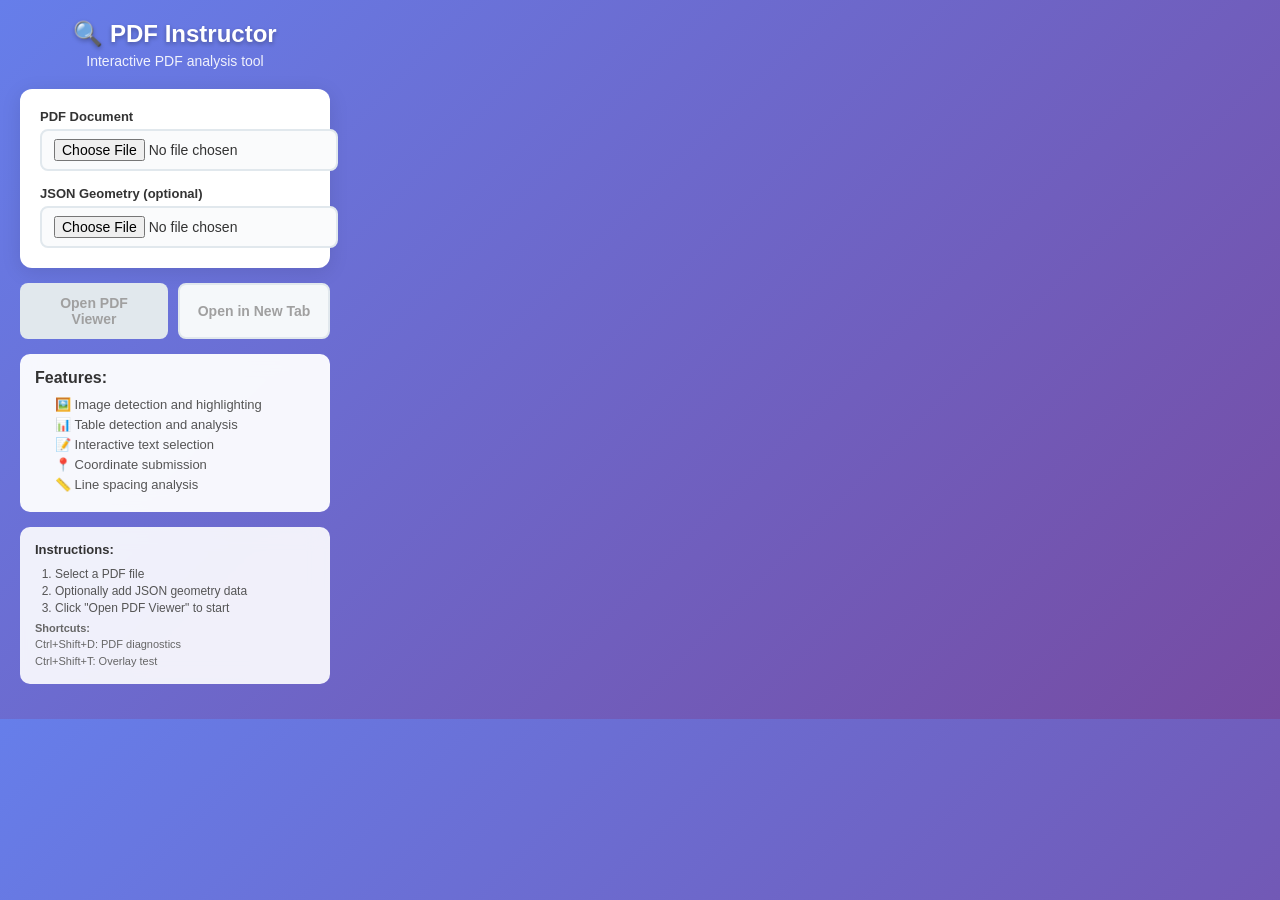
==== popup.html @ eba2183f "Chrome Extension Completed" ====
<!DOCTYPE html>
<html lang="en">
<head>
    <meta charset="UTF-8">
    <meta name="viewport" content="width=device-width, initial-scale=1.0">
    <title>PDF Instructor</title>
    <link rel="stylesheet" href="popup.css">
</head>
<body>
    <div class="extension-container">
        <div class="header">
            <h1>🔍 PDF Instructor</h1>
            <p>Interactive PDF analysis tool</p>
        </div>

        <div class="controls">
            <div class="file-input-wrapper">
                <label for="pdfFile">PDF Document</label>
                <input type="file" id="pdfFile" accept=".pdf" class="file-input" />
            </div>
            <div class="file-input-wrapper">
                <label for="jsonFile">JSON Geometry (optional)</label>
                <input type="file" id="jsonFile" accept=".json" class="file-input" />
            </div>
        </div>

        <div class="action-buttons">
            <button id="openViewer" class="primary-btn" disabled>Open PDF Viewer</button>
            <button id="openInTab" class="secondary-btn" disabled>Open in New Tab</button>
        </div>

        <div class="info-section">
            <h3>Features:</h3>
            <ul>
                <li>🖼️ Image detection and highlighting</li>
                <li>📊 Table detection and analysis</li>
                <li>📝 Interactive text selection</li>
                <li>📍 Coordinate submission</li>
                <li>📏 Line spacing analysis</li>
            </ul>
        </div>

        <div class="instructions">
            <p><strong>Instructions:</strong></p>
            <ol>
                <li>Select a PDF file</li>
                <li>Optionally add JSON geometry data</li>
                <li>Click "Open PDF Viewer" to start</li>
            </ol>
            <p><small>
                <strong>Shortcuts:</strong><br>
                Ctrl+Shift+D: PDF diagnostics<br>
                Ctrl+Shift+T: Overlay test
            </small></p>
        </div>

        <div id="statusMessage" class="status-message"></div>
    </div>

    <script src="popup.js"></script>
</body>
</html>
---- popup.css ----
/* Popup styles for PDF Instructor Chrome Extension */
body {
    width: 350px;
    min-height: 400px;
    margin: 0;
    padding: 0;
    font-family: -apple-system, BlinkMacSystemFont, 'Segoe UI', Roboto, Arial, sans-serif;
    background: linear-gradient(135deg, #667eea 0%, #764ba2 100%);
    color: #333;
}

.extension-container {
    padding: 20px;
}

.header {
    text-align: center;
    margin-bottom: 20px;
}

.header h1 {
    margin: 0 0 5px 0;
    font-size: 24px;
    font-weight: 700;
    color: white;
    text-shadow: 0 2px 4px rgba(0,0,0,0.3);
}

.header p {
    margin: 0;
    font-size: 14px;
    color: rgba(255,255,255,0.9);
    font-weight: 300;
}

.controls {
    background: white;
    border-radius: 12px;
    padding: 20px;
    margin-bottom: 15px;
    box-shadow: 0 4px 20px rgba(0,0,0,0.1);
}

.file-input-wrapper {
    margin-bottom: 15px;
}

.file-input-wrapper:last-child {
    margin-bottom: 0;
}

.file-input-wrapper label {
    display: block;
    margin-bottom: 5px;
    font-weight: 600;
    color: #333;
    font-size: 13px;
}

.file-input {
    width: 100%;
    padding: 8px 12px;
    border: 2px solid #e1e8ed;
    border-radius: 8px;
    font-size: 14px;
    transition: border-color 0.3s ease;
    background: #fafbfc;
}

.file-input:focus {
    outline: none;
    border-color: #667eea;
    background: white;
}

.action-buttons {
    display: flex;
    gap: 10px;
    margin-bottom: 15px;
}

.primary-btn, .secondary-btn {
    flex: 1;
    padding: 12px 16px;
    border: none;
    border-radius: 8px;
    font-size: 14px;
    font-weight: 600;
    cursor: pointer;
    transition: all 0.3s ease;
    text-align: center;
}

.primary-btn {
    background: linear-gradient(135deg, #667eea 0%, #764ba2 100%);
    color: white;
    box-shadow: 0 4px 15px rgba(102, 126, 234, 0.4);
}

.primary-btn:hover:not(:disabled) {
    transform: translateY(-2px);
    box-shadow: 0 6px 20px rgba(102, 126, 234, 0.5);
}

.primary-btn:disabled {
    background: #e1e8ed;
    color: #a0a0a0;
    cursor: not-allowed;
    transform: none;
    box-shadow: none;
}

.secondary-btn {
    background: white;
    color: #667eea;
    border: 2px solid #667eea;
}

.secondary-btn:hover:not(:disabled) {
    background: #667eea;
    color: white;
    transform: translateY(-1px);
}

.secondary-btn:disabled {
    background: #f5f8fa;
    color: #a0a0a0;
    border-color: #e1e8ed;
    cursor: not-allowed;
    transform: none;
}

.info-section {
    background: rgba(255,255,255,0.95);
    border-radius: 10px;
    padding: 15px;
    margin-bottom: 15px;
    backdrop-filter: blur(10px);
}

.info-section h3 {
    margin: 0 0 10px 0;
    font-size: 16px;
    font-weight: 600;
    color: #333;
}

.info-section ul {
    margin: 0;
    padding-left: 20px;
    list-style: none;
}

.info-section li {
    margin-bottom: 5px;
    font-size: 13px;
    color: #555;
    position: relative;
}

.info-section li:before {
    content: attr(data-icon);
    position: absolute;
    left: -20px;
    top: 0;
}

.instructions {
    background: rgba(255,255,255,0.9);
    border-radius: 10px;
    padding: 15px;
    margin-bottom: 15px;
    backdrop-filter: blur(10px);
}

.instructions p {
    margin: 0 0 10px 0;
    font-size: 13px;
    color: #333;
}

.instructions p:last-child {
    margin-bottom: 0;
}

.instructions ol {
    margin: 5px 0;
    padding-left: 20px;
}

.instructions li {
    margin-bottom: 3px;
    font-size: 12px;
    color: #555;
}

.instructions small {
    font-size: 11px;
    color: #666;
    line-height: 1.4;
}

.status-message {
    padding: 10px 15px;
    border-radius: 8px;
    font-size: 13px;
    font-weight: 500;
    margin-top: 10px;
    display: none;
    animation: slideIn 0.3s ease;
}

.status-message.success {
    background: #d4edda;
    color: #155724;
    border: 1px solid #c3e6cb;
}

.status-message.error {
    background: #f8d7da;
    color: #721c24;
    border: 1px solid #f5c6cb;
}

.status-message.info {
    background: #d1ecf1;
    color: #0c5460;
    border: 1px solid #bee5eb;
}

@keyframes slideIn {
    from {
        opacity: 0;
        transform: translateY(-10px);
    }
    to {
        opacity: 1;
        transform: translateY(0);
    }
}

/* Scrollbar styles */
::-webkit-scrollbar {
    width: 6px;
}

::-webkit-scrollbar-track {
    background: rgba(255,255,255,0.1);
    border-radius: 3px;
}

::-webkit-scrollbar-thumb {
    background: rgba(255,255,255,0.3);
    border-radius: 3px;
}

::-webkit-scrollbar-thumb:hover {
    background: rgba(255,255,255,0.5);
}
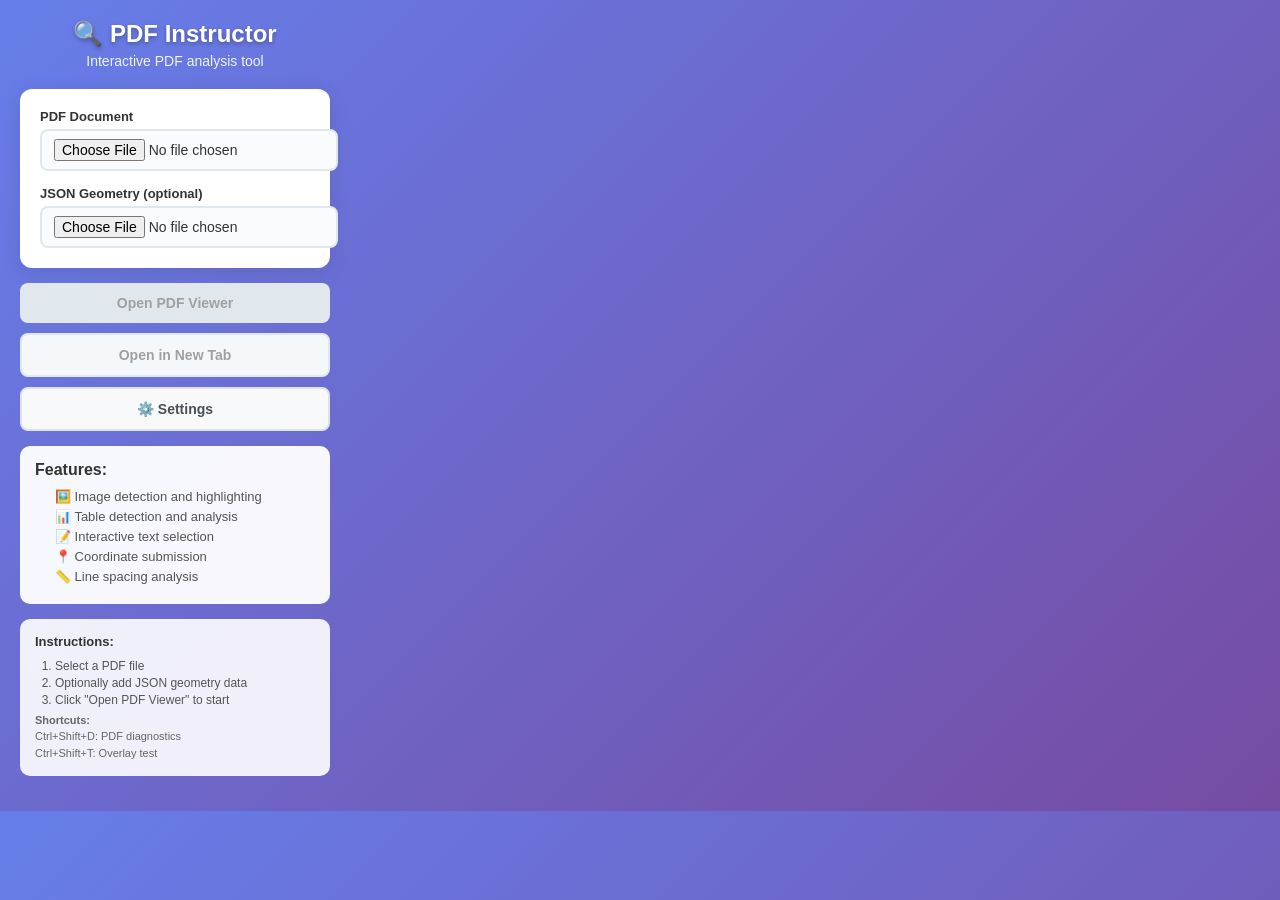
==== commit 46195049: "Setting include" ====
--- a/popup.html
+++ b/popup.html
@@ -27,6 +27,7 @@
         <div class="action-buttons">
             <button id="openViewer" class="primary-btn" disabled>Open PDF Viewer</button>
             <button id="openInTab" class="secondary-btn" disabled>Open in New Tab</button>
+            <button id="openSettings" class="settings-btn">⚙️ Settings</button>
         </div>
 
         <div class="info-section">
--- a/popup.css
+++ b/popup.css
@@ -75,11 +75,12 @@
 
 .action-buttons {
     display: flex;
+    flex-direction: column;
     gap: 10px;
     margin-bottom: 15px;
 }
 
-.primary-btn, .secondary-btn {
+.primary-btn, .secondary-btn, .settings-btn {
     flex: 1;
     padding: 12px 16px;
     border: none;
@@ -130,6 +131,18 @@
     transform: none;
 }
 
+.settings-btn {
+    background: #f8f9fa;
+    color: #495057;
+    border: 2px solid #dee2e6;
+}
+
+.settings-btn:hover {
+    background: #e9ecef;
+    color: #343a40;
+    transform: translateY(-1px);
+}
+
 .info-section {
     background: rgba(255,255,255,0.95);
     border-radius: 10px;
